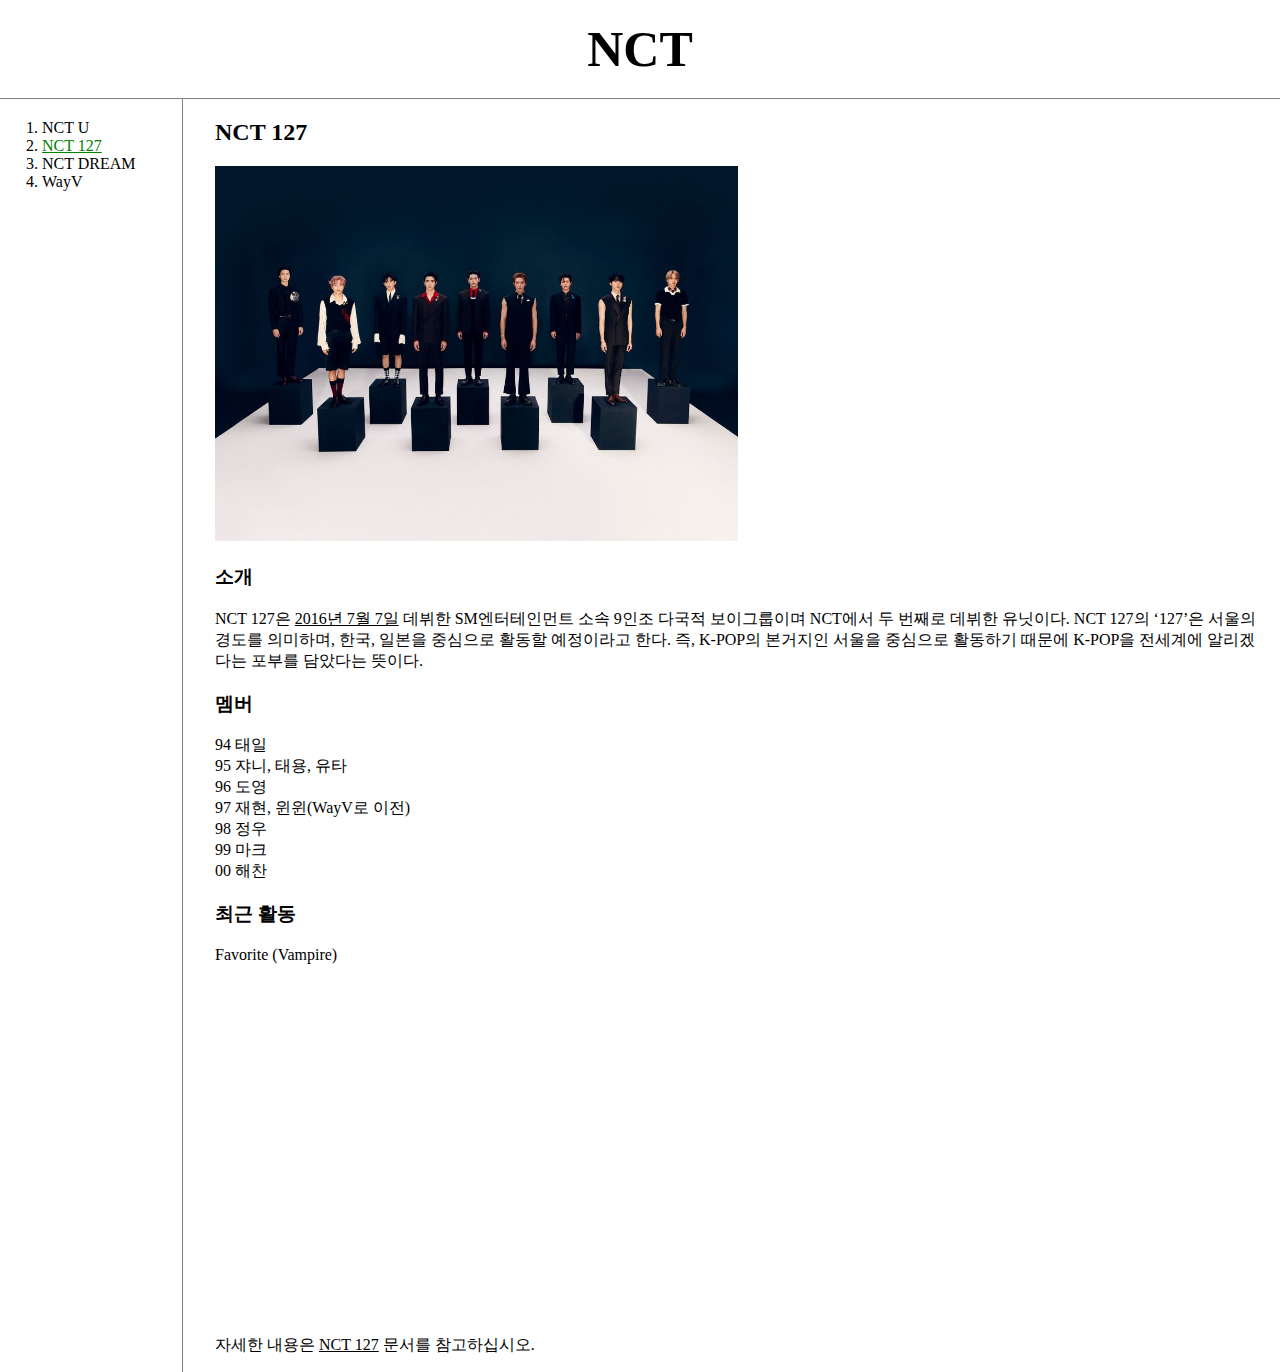
==== NCT 127.html @ 08f8423f "first commit" ====
<!doctype html>
<html>
<head>
  <title>2. NCT 127</title>
  <meta charset="utf-8">
  <link rel="stylesheet" href="style.css">
</head>
<body>
  <h1><a href="index.html">NCT</a></h1>
  <div id="grid">
    <ol>
        <li><a href="NCT U.html">NCT U</a></li>
        <li><a href="NCT 127.html" style="color:green;text-decoration:underline">NCT 127</a></li>
        <li><a href="NCT DREAM.html">NCT DREAM</a></li>
        <li><a href="WayV.html">WayV</a></li>
    </ol>
    <div id="article">
      <h2>NCT 127</h2>
      <img src="NCT 127.jpg" width=50%>
      <h3>소개</h3>
      <p>NCT 127은 <u>2016년 7월 7일</u> 데뷔한 SM엔터테인먼트 소속 9인조 다국적 보이그룹이며 NCT에서 두 번째로 데뷔한 유닛이다.
      NCT 127의 ‘127’은 서울의 경도를 의미하며, 한국, 일본을 중심으로 활동할 예정이라고 한다.
      즉, K-POP의 본거지인 서울을 중심으로 활동하기 때문에 K-POP을 전세계에 알리겠다는 포부를 담았다는 뜻이다.</p>
      <h3>멤버</h3>
      <p>94 태일<br>95 쟈니, 태용, 유타<br>96 도영<br>97 재현, 윈윈(WayV로 이전)<br>98 정우<br>99 마크<br>00 해찬</p>
      <h3>최근 활동</h3>
      <p>
        Favorite (Vampire)<br><br>
        <iframe width="560" height="315" src="https://www.youtube.com/embed/7uxu4Z2HAnA" title="YouTube video player" frameborder="0"
        allow="accelerometer; autoplay; clipboard-write; encrypted-media; gyroscope; picture-in-picture" allowfullscreen></iframe>
      </p>
      <p><br>자세한 내용은 <a href="https://namu.wiki/w/NCT%20127" target="_blank" style="text-decoration:underline">NCT 127</a> 문서를 참고하십시오.</p>
    </div>
  </div>
</body>
</html>
---- style.css ----
body{
  margin:0;
}
a {
  color:black;
  text-decoration: none;
}
h1 {
  font-size: 50px;
  text-align: center;
  border-bottom:1px solid gray;
  margin:0;
  padding:20px;
}
ol{
  border-right:1px solid gray;
  width:120px;
  margin:0;
  padding:20px;
}
#grid{
  display: grid;
  grid-template-columns: 150px 1fr;
}
#grid ol {
  padding-left: 42px;
}
#grid #article{
  padding-left:65px;
  padding-right:20px;
}
@media(max-width:800px) {
  #grid{
    display: block;
  }
  #grid #article{
    padding-left:10px;
  }
  ol{
    border-right:none;
  }
  h1 {
    border-bottom:none;
  }
}
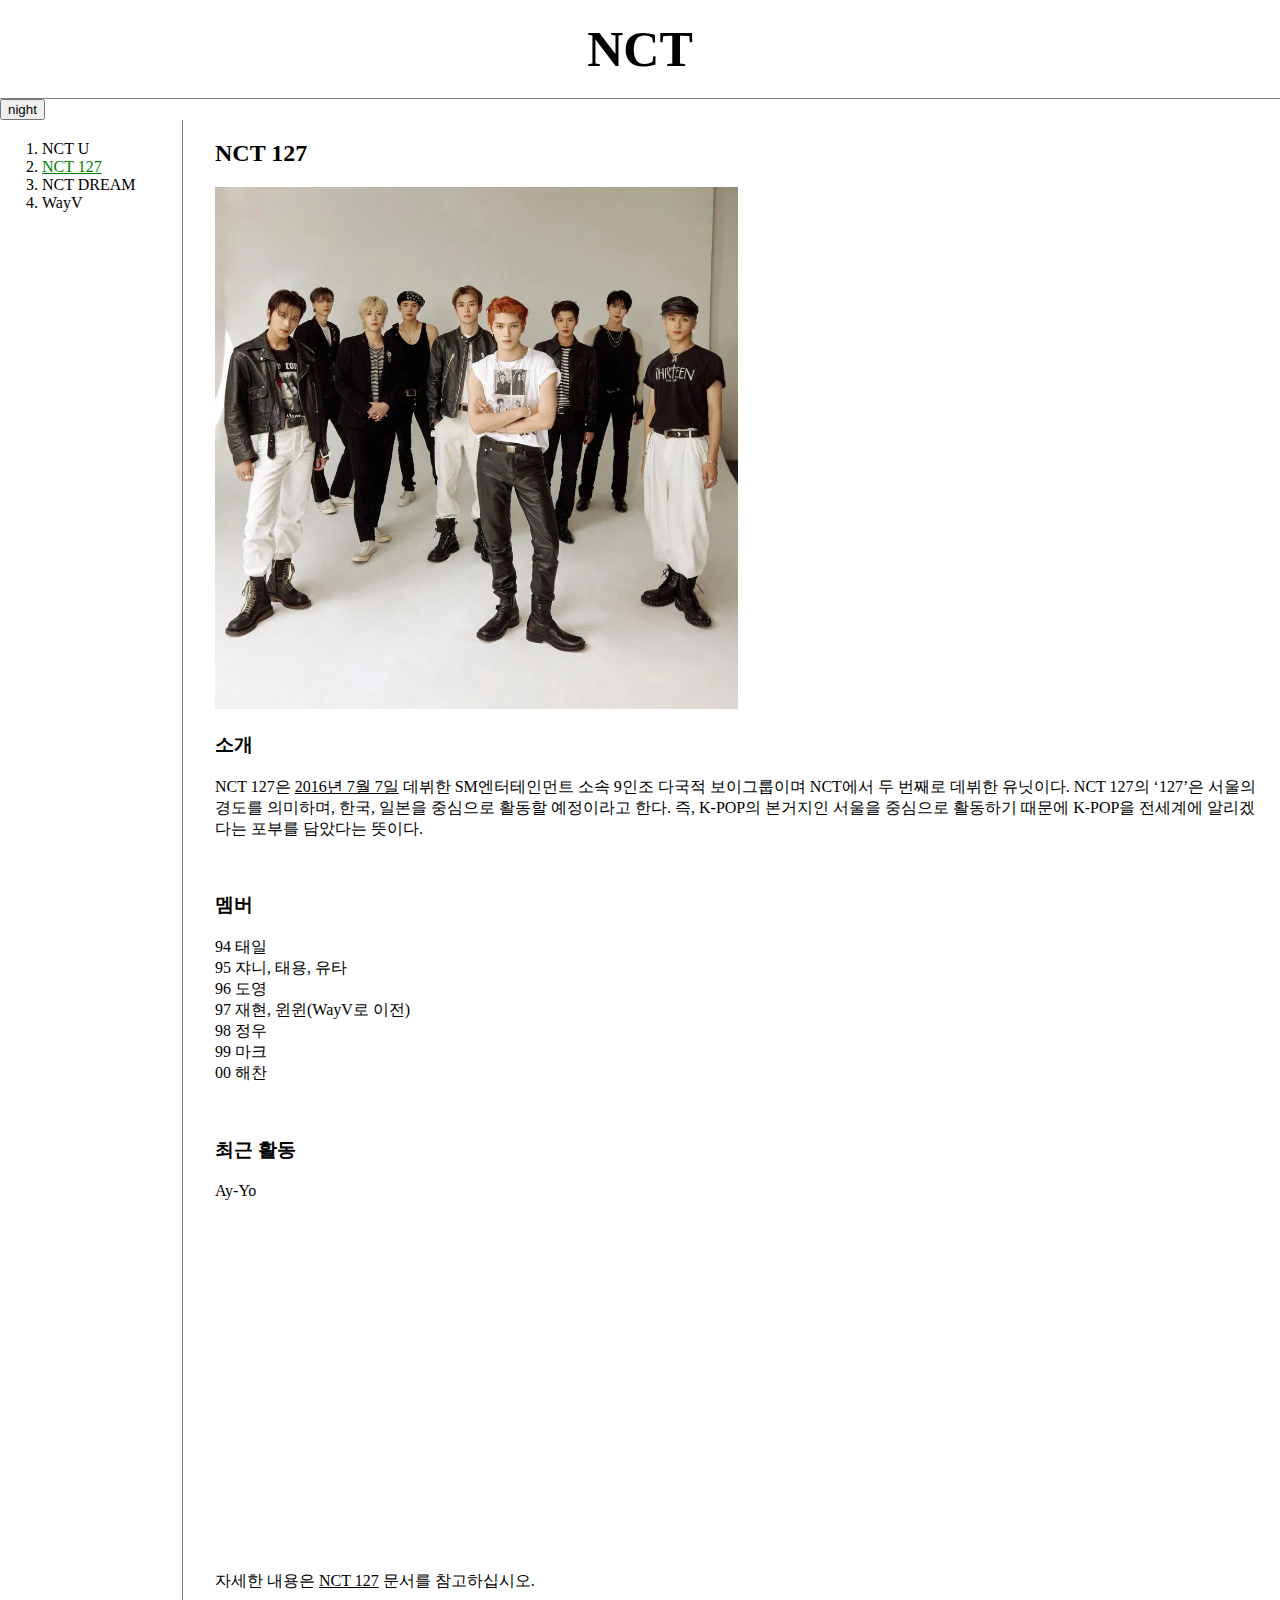
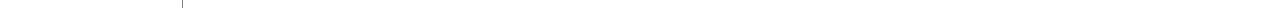
==== commit 868905d0: "JavaScript 코드 추가" ====
--- a/NCT 127.html
+++ b/NCT 127.html
@@ -4,9 +4,14 @@
   <title>2. NCT 127</title>
   <meta charset="utf-8">
   <link rel="stylesheet" href="style.css">
+<script src="https://ajax.googleapis.com/ajax/libs/jquery/3.6.0/jquery.min.js"></script>
+  <script src="colors.js"></script>
 </head>
 <body>
   <h1><a href="index.html">NCT</a></h1>
+  <input type="button" value="night" onclick="
+    nightDayHandler(this);
+  ">
   <div id="grid">
     <ol>
         <li><a href="NCT U.html">NCT U</a></li>
@@ -16,18 +21,18 @@
     </ol>
     <div id="article">
       <h2>NCT 127</h2>
-      <img src="NCT 127.jpg" width=50%>
+      <img src="NCT 127.webp" width=50%>
       <h3>소개</h3>
       <p>NCT 127은 <u>2016년 7월 7일</u> 데뷔한 SM엔터테인먼트 소속 9인조 다국적 보이그룹이며 NCT에서 두 번째로 데뷔한 유닛이다.
       NCT 127의 ‘127’은 서울의 경도를 의미하며, 한국, 일본을 중심으로 활동할 예정이라고 한다.
       즉, K-POP의 본거지인 서울을 중심으로 활동하기 때문에 K-POP을 전세계에 알리겠다는 포부를 담았다는 뜻이다.</p>
-      <h3>멤버</h3>
+      <br><h3>멤버</h3>
       <p>94 태일<br>95 쟈니, 태용, 유타<br>96 도영<br>97 재현, 윈윈(WayV로 이전)<br>98 정우<br>99 마크<br>00 해찬</p>
-      <h3>최근 활동</h3>
+      <br><h3>최근 활동</h3>
       <p>
-        Favorite (Vampire)<br><br>
-        <iframe width="560" height="315" src="https://www.youtube.com/embed/7uxu4Z2HAnA" title="YouTube video player" frameborder="0"
-        allow="accelerometer; autoplay; clipboard-write; encrypted-media; gyroscope; picture-in-picture" allowfullscreen></iframe>
+        Ay-Yo<br><br>
+        <iframe width="560" height="315" src="https://www.youtube.com/embed/R9XpA_zXDDI" title="YouTube video player" frameborder="0"
+        allow="accelerometer; autoplay; clipboard-write; encrypted-media; gyroscope; picture-in-picture; web-share" allowfullscreen></iframe>
       </p>
       <p><br>자세한 내용은 <a href="https://namu.wiki/w/NCT%20127" target="_blank" style="text-decoration:underline">NCT 127</a> 문서를 참고하십시오.</p>
     </div>
